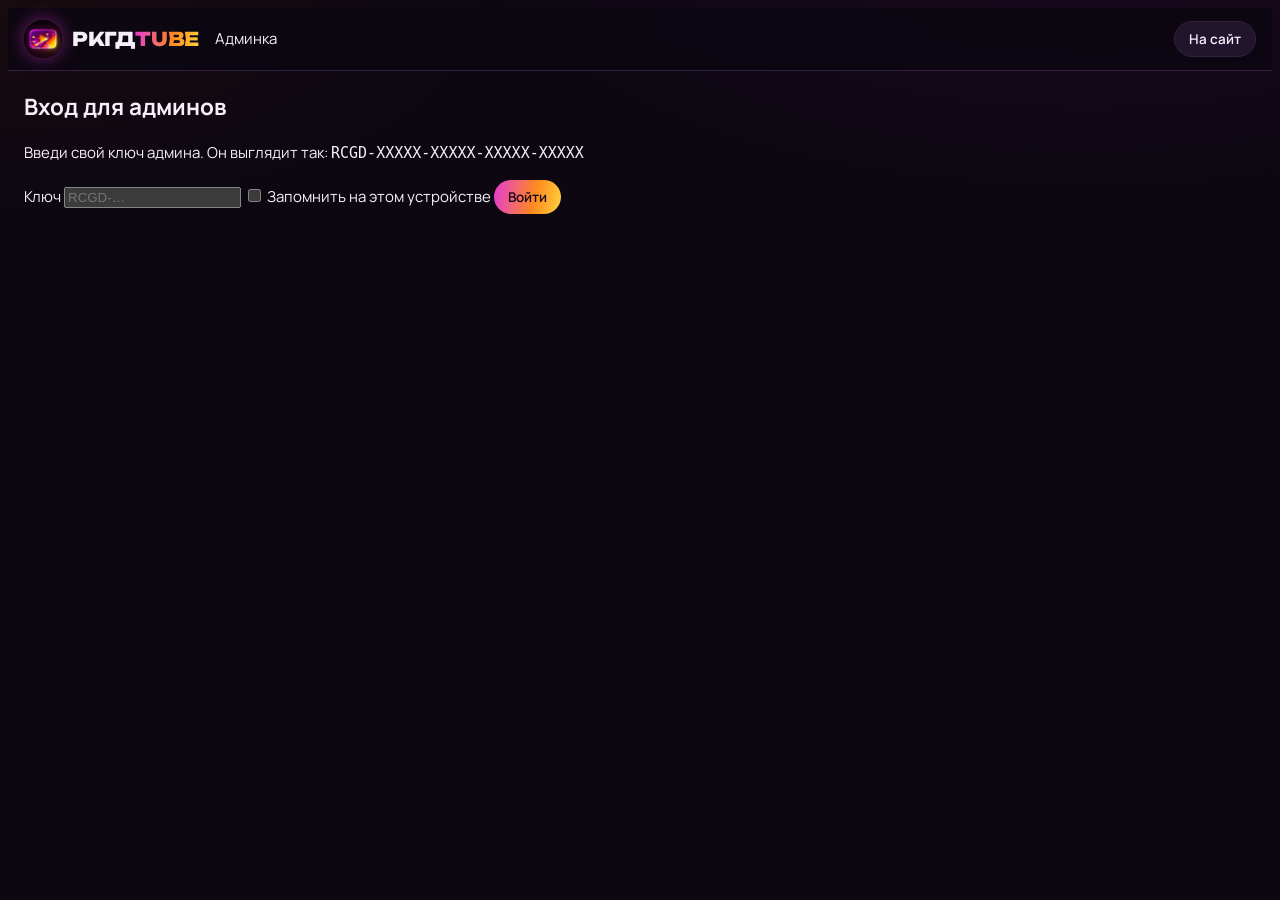
==== upload.html @ 77e3ff82 "Create upload.html" ====
<!doctype html>
<html lang="ru">
<head>
<meta charset="utf-8">
<meta name="viewport" content="width=device-width, initial-scale=1, viewport-fit=cover">
<title>Админка РКГДTUBE</title>
<meta name="robots" content="noindex">
<link rel="icon" href="media/logo.jpg">
<link rel="preconnect" href="https://fonts.googleapis.com">
<link rel="stylesheet" href="https://fonts.googleapis.com/css2?family=Unbounded:wght@500;700;800&family=Manrope:wght@400;500;600;700&family=JetBrains+Mono:wght@500&display=swap">
<link rel="stylesheet" href="assets/style.css">
<link rel="stylesheet" href="assets/admin.css">
</head>
<body>
<header>
  <div class="wrap">
    <div class="bar">
      <a class="logo" href="./"><img src="media/logo.jpg" alt=""><b>РКГД<span>TUBE</span></b></a>
      <span class="tag">Админка</span>
      <a class="btn" href="./" style="margin-left:auto">На сайт</a>
    </div>
  </div>
</header>

<main class="wrap admin">
  <!-- вход -->
  <section class="panel" id="login">
    <h1>Вход для админов</h1>
    <p class="muted">Введи свой ключ админа. Он выглядит так: <code>RCGD-XXXXX-XXXXX-XXXXX-XXXXX</code></p>
    <form id="loginForm" class="stack">
      <label for="key">Ключ</label>
      <input id="key" type="password" autocomplete="off" spellcheck="false" placeholder="RCGD-…" required>
      <label class="check"><input id="remember" type="checkbox"> Запомнить на этом устройстве</label>
      <button class="btn hot" type="submit" id="loginBtn">Войти</button>
      <p class="msg" id="loginMsg" role="status"></p>
    </form>
  </section>

  <!-- панель -->
  <section id="panel" hidden>
    <div class="who-row">
      <p>Ты вошёл с ключом <b id="keyNo"></b></p>
      <button class="btn" id="logout" type="button">Выйти</button>
    </div>

    <div class="cols">
      <form class="panel stack" id="addForm">
        <h2>Добавить видео</h2>
        <label for="url">Ссылка на видео YouTube</label>
        <input id="url" type="url" placeholder="https://youtu.be/…" required>
        <div class="preview" id="preview" hidden><img id="previewImg" alt=""></div>
        <label for="title">Название</label>
        <input id="title" type="text" maxlength="140" placeholder="Если пусто, возьмём с YouTube">
        <label for="author">Автор</label>
        <input id="author" type="text" maxlength="80" placeholder="Ник креатора">
        <button class="btn hot" type="submit" id="addBtn">Выложить на сайт</button>
        <p class="msg" id="addMsg" role="status"></p>
      </form>

      <form class="panel stack" id="hideForm">
        <h2>Скрыть видео с сайта</h2>
        <p class="muted">Для любого видео, даже если оно пришло из базы канала.</p>
        <label for="hideUrl">Ссылка на видео YouTube</label>
        <input id="hideUrl" type="url" placeholder="https://youtu.be/…" required>
        <button class="btn" type="submit" id="hideBtn">Скрыть</button>
        <p class="msg" id="hideMsg" role="status"></p>
      </form>
    </div>

    <section class="panel">
      <h2>Добавлено админами <span class="count" id="upCount"></span></h2>
      <div id="upList" class="items"><p class="muted">Загружаю…</p></div>
    </section>
    <section class="panel">
      <h2>Скрытые видео <span class="count" id="hidCount"></span></h2>
      <div id="hidList" class="items"></div>
    </section>
  </section>
</main>

<script src="assets/keys.js"></script>
<script src="assets/upload.js"></script>
</body>
</html>
---- assets/style.css ----
/* Layout: YouTube-style app — sticky bar, tag chips, card grid; watch view swaps in via #v<id> */
:root{
  --bg:#0c0711; --surface:#160d1f; --raise:#21142d; --line:#33213f;
  --fg:#f6eefb; --muted:#ab97b8;
  --pink:#e43ad6; --orange:#ff8a1f; --yellow:#ffd23d;
  --grad:linear-gradient(100deg,var(--pink),var(--orange) 60%,var(--yellow));
  --f-display:"Unbounded","Arial Black",system-ui,sans-serif;
  --f-body:"Manrope","Segoe UI",system-ui,sans-serif;
  --f-mono:"JetBrains Mono",ui-monospace,Consolas,monospace;
  color-scheme:dark;
}
*{box-sizing:border-box}
body{background:var(--bg);color:var(--fg);font:15px/1.5 var(--f-body);
  background-image:radial-gradient(900px 400px at 85% -10%,#3a0f3d55,transparent 70%),radial-gradient(700px 300px at 0% 0%,#4a1f0a33,transparent 70%);
  background-attachment:fixed}
body::before{content:"";position:fixed;inset:0 0 auto;height:env(safe-area-inset-top,0px);z-index:10;background:var(--bg)}
a{color:inherit}
.wrap{max-width:1280px;margin:0 auto;padding-left:max(16px,env(safe-area-inset-left,0px));padding-right:max(16px,env(safe-area-inset-right,0px))}
header{position:sticky;top:env(safe-area-inset-top,0px);z-index:5;background:#0c0711e6;backdrop-filter:blur(10px);border-bottom:1px solid var(--line)}
.bar{display:flex;align-items:center;gap:16px;padding-block:12px}
.logo{display:flex;align-items:center;gap:10px;text-decoration:none;flex-shrink:0}
.logo img{width:38px;height:38px;border-radius:50%;box-shadow:0 0 18px #e43ad680}
.logo b{font:800 19px/1 var(--f-display);letter-spacing:-.02em}
.logo b span{background:var(--grad);-webkit-background-clip:text;background-clip:text;color:transparent}
.search{flex:1;min-width:0;max-width:560px;margin-inline:auto;position:relative}
.search input{width:100%;background:var(--surface);border:1px solid var(--line);color:var(--fg);border-radius:999px;padding:10px 16px 10px 40px;font:inherit}
.search input:focus{outline:none;border-color:var(--pink);box-shadow:0 0 0 3px #e43ad633}
.search svg{position:absolute;left:14px;top:50%;transform:translateY(-50%);width:16px;height:16px;fill:none;stroke:var(--muted);stroke-width:2}
.tg{flex-shrink:0;text-decoration:none;font-weight:700;font-size:14px;padding:9px 16px;border-radius:999px;background:var(--grad);color:#1a0718}
.tg:focus-visible,.chip:focus-visible,.card:focus-visible,.btn:focus-visible{outline:2px solid var(--yellow);outline-offset:3px}
.chips{display:flex;gap:8px;overflow-x:auto;padding-block:0 12px;scrollbar-width:none}
.chip{flex-shrink:0;border:1px solid var(--line);background:var(--surface);color:var(--fg);border-radius:10px;padding:6px 14px;font:600 13px var(--f-body);cursor:pointer}
.chip[aria-pressed="true"]{background:var(--fg);color:var(--bg);border-color:var(--fg)}
.note{margin-block:18px 6px;display:flex;gap:12px;align-items:flex-start;padding:12px 16px;border-radius:12px;border:1px dashed #ff8a1f66;background:#ff8a1f0d;color:var(--muted);font-size:13.5px}
.note strong{color:var(--orange)}
.chan{display:flex;align-items:center;gap:18px;padding-block:22px 18px;flex-wrap:wrap}
.chan img{width:84px;height:84px;border-radius:50%;box-shadow:0 0 40px #e43ad655}
.chan h1{margin:0;font:800 clamp(24px,4vw,34px)/1.1 var(--f-display);letter-spacing:-.02em;text-wrap:balance}
.chan p{margin:4px 0 0;color:var(--muted);font-size:14px}
.stats{display:flex;gap:14px;flex-wrap:wrap;font:500 12px var(--f-mono);color:var(--muted);margin-top:8px}
.stats b{color:var(--fg)}
.grid{display:grid;grid-template-columns:repeat(auto-fill,minmax(270px,1fr));gap:28px 18px;padding-block:8px 48px}
.card{display:flex;flex-direction:column;gap:10px;text-decoration:none;border-radius:14px;min-width:0}
.thumb{position:relative;aspect-ratio:16/9;max-width:100%;border-radius:14px;overflow:hidden;background:var(--surface)}
.thumb canvas{width:100%;height:100%;display:block;transition:transform .35s ease}
.card:hover .thumb canvas{transform:scale(1.05)}
.dur{position:absolute;right:8px;bottom:8px;background:#000c;color:#fff;font:500 12px var(--f-mono);padding:2px 6px;border-radius:5px}
.kind{position:absolute;left:8px;top:8px;background:#000a;color:var(--yellow);font:700 10.5px var(--f-body);letter-spacing:.08em;text-transform:uppercase;padding:3px 7px;border-radius:5px}
.meta{display:flex;gap:12px;min-width:0}
.av{flex-shrink:0;width:36px;height:36px;border-radius:50%;display:grid;place-items:center;font:700 14px var(--f-display);color:#1a0718}
.meta div{min-width:0}
.meta h3{margin:0;font:700 15px/1.35 var(--f-body);display:-webkit-box;-webkit-line-clamp:2;-webkit-box-orient:vertical;overflow:hidden}
.meta p{margin:3px 0 0;color:var(--muted);font-size:13px;line-height:1.4}
.empty{grid-column:1/-1;text-align:center;color:var(--muted);padding:60px 0}
/* watch view */
.watch{display:grid;grid-template-columns:minmax(0,1fr) 360px;gap:24px;padding-block:22px 48px}
.player{position:relative;aspect-ratio:16/9;max-width:100%;border-radius:16px;overflow:hidden;background:#000}
.player canvas{width:100%;height:100%;display:block;filter:saturate(1.1)}
.player .overlay{position:absolute;inset:0;display:grid;place-items:center;align-content:center;gap:14px;background:linear-gradient(#0000,#0008);text-align:center;padding:16px}
.play{width:78px;height:78px;border-radius:50%;background:var(--grad);display:grid;place-items:center;box-shadow:0 0 40px #ff8a1f88;text-decoration:none}
.play svg{width:30px;height:30px;fill:#1a0718;margin-left:5px}
.overlay small{color:#fff;font-weight:600;text-shadow:0 1px 6px #000}
.watch h2{margin:16px 0 10px;font:700 clamp(19px,2.6vw,24px)/1.3 var(--f-display);letter-spacing:-.01em;text-wrap:balance}
.row{display:flex;align-items:center;gap:12px;flex-wrap:wrap}
.row .who{display:flex;gap:10px;align-items:center;margin-right:auto}
.row .who b{display:block}
.row .who span{color:var(--muted);font-size:13px}
.btn{display:inline-flex;align-items:center;gap:6px;text-decoration:none;border-radius:999px;padding:8px 14px;background:var(--raise);border:1px solid var(--line);font:600 13.5px var(--f-body);color:var(--fg);cursor:pointer}
.btn.hot{background:var(--grad);color:#1a0718;border:0}
.desc{margin-top:14px;background:var(--surface);border-radius:14px;padding:14px 16px;font-size:14px}
.desc .top{font-weight:700;margin-bottom:6px}
.desc blockquote{margin:8px 0 0;color:var(--muted);border-left:2px solid var(--pink);padding-left:12px;white-space:pre-line}
.reacts{display:flex;gap:8px;flex-wrap:wrap;margin-top:10px}
.reacts span{background:var(--raise);border-radius:999px;padding:3px 10px;font:500 13px var(--f-mono)}
.side h4{margin:0 0 12px;font:700 13px var(--f-body);letter-spacing:.08em;text-transform:uppercase;color:var(--muted)}
.side .card{flex-direction:row;gap:10px;margin-bottom:12px}
.side .thumb{width:168px;flex-shrink:0;border-radius:10px}
.side .meta h3{font-size:14px}
.back{margin-top:18px}
@media (max-width:900px){.watch{grid-template-columns:minmax(0,1fr)}}
@media (max-width:560px){.tg{display:none}.logo b{display:none}.side .thumb{width:140px}}
@media (prefers-reduced-motion:reduce){.thumb canvas{transition:none}}
/* рабочая версия */
.thumb img{width:100%;height:100%;object-fit:cover;display:block;transition:transform .35s ease}
.card:hover .thumb img{transform:scale(1.05)}
.player.embed{aspect-ratio:auto;background:var(--surface);padding:8px;min-height:220px;display:grid;place-items:center}
.player.embed iframe{max-width:100%}
.gallery{display:grid;grid-template-columns:repeat(auto-fill,minmax(220px,1fr));gap:8px}
.gallery img{width:100%;border-radius:12px;display:block}
.more{display:flex;justify-content:center;padding-block:0 48px}
.updated{font:500 12px var(--f-mono);color:var(--muted)}
.loading{padding:80px 0;text-align:center;color:var(--muted)}
@media (prefers-reduced-motion:reduce){.thumb img{transition:none}}
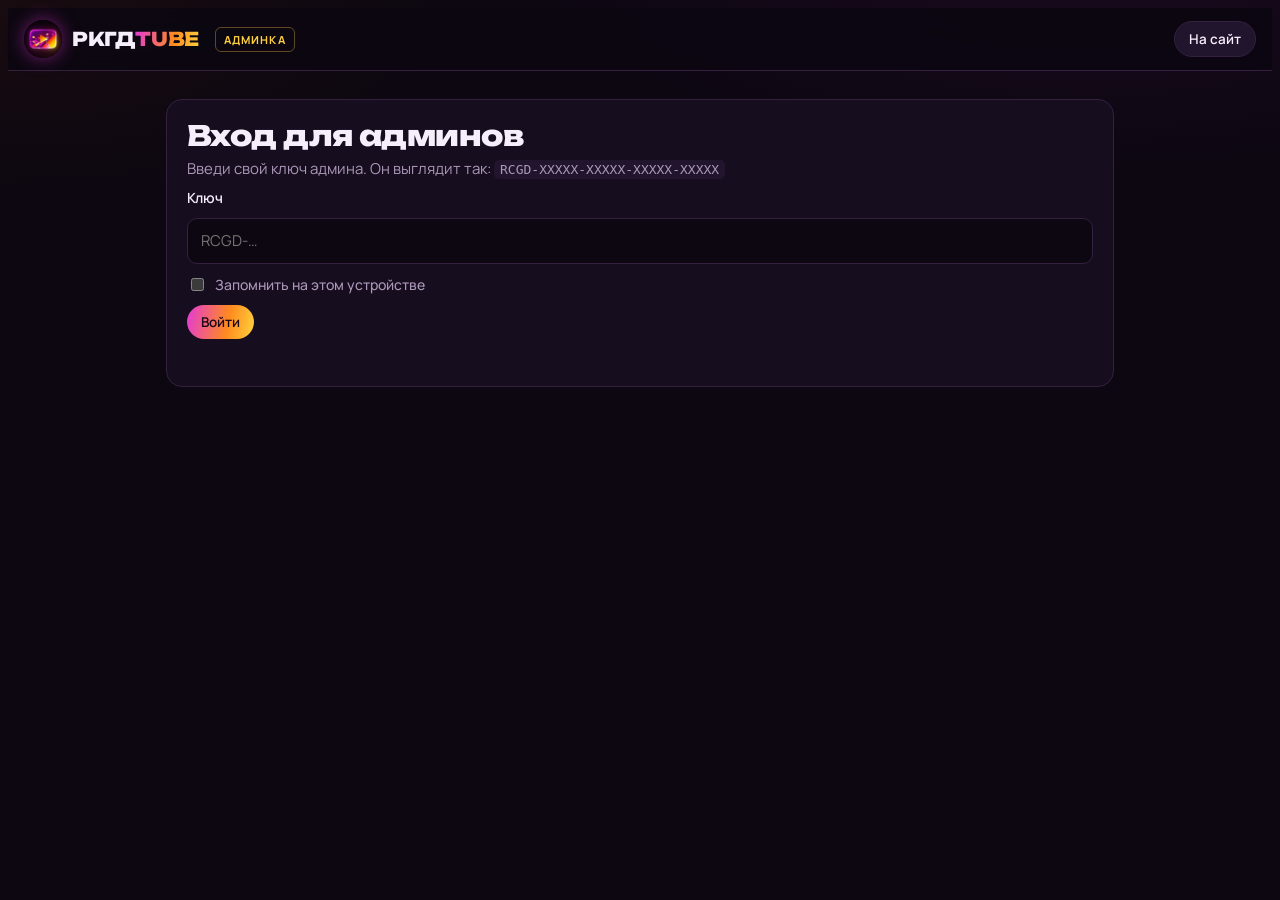
==== commit 8d4263ce: "Update upload.html" ====
--- a/upload.html
+++ b/upload.html
@@ -53,6 +53,10 @@
         <input id="title" type="text" maxlength="140" placeholder="Если пусто, возьмём с YouTube">
         <label for="author">Автор</label>
         <input id="author" type="text" maxlength="80" placeholder="Ник креатора">
+        <label for="desc">Описание для поста в канале</label>
+        <textarea id="desc" maxlength="700" placeholder="Если пусто, возьмём описание с YouTube"></textarea>
+        <label for="tags">Хэштеги</label>
+        <input id="tags" type="text" maxlength="120" placeholder="Например: gp_deco deco (хэштег автора добавится сам)">
         <button class="btn hot" type="submit" id="addBtn">Выложить на сайт</button>
         <p class="msg" id="addMsg" role="status"></p>
       </form>
--- a/assets/style.css
+++ b/assets/style.css
@@ -92,3 +92,17 @@
 .updated{font:500 12px var(--f-mono);color:var(--muted)}
 .loading{padding:80px 0;text-align:center;color:var(--muted)}
 @media (prefers-reduced-motion:reduce){.thumb img{transition:none}}
+/* версия 2: YouTube-ворки */
+.player iframe{position:absolute;inset:0;width:100%;height:100%;border:0}
+.player>img{width:100%;height:100%;object-fit:cover;display:block}
+a.player{display:block;text-decoration:none}
+a.who{text-decoration:none;color:inherit}
+a.who:hover b{text-decoration:underline}
+.found{margin:0 0 12px;color:var(--muted);font-size:14px}
+.chan .av{font-size:34px}
+.side h4+.card,.side h4{margin-top:0}
+.side .card+h4{margin-top:22px}
+.foot{border-top:1px solid var(--line);margin-top:8px}
+.foot .wrap{display:flex;gap:16px;flex-wrap:wrap;justify-content:space-between;padding-block:20px 28px;color:var(--muted);font-size:13px}
+.foot a{color:var(--muted)}
+.foot a:hover{color:var(--fg)}
--- a/assets/admin.css
+++ b/assets/admin.css
@@ -0,0 +1,39 @@
+/* страницы админки */
+.admin{display:flex;flex-direction:column;gap:20px;padding-block:28px 60px;max-width:980px}
+.tag{font:700 11px var(--f-body);letter-spacing:.1em;text-transform:uppercase;color:var(--yellow);border:1px solid #ffd23d55;border-radius:6px;padding:4px 8px}
+.panel{background:var(--surface);border:1px solid var(--line);border-radius:16px;padding:20px;min-width:0}
+.panel h1{margin:0 0 6px;font:800 clamp(22px,3.4vw,28px)/1.15 var(--f-display);letter-spacing:-.02em}
+.panel h2{margin:0 0 4px;font:700 17px/1.3 var(--f-display)}
+.muted{color:var(--muted);margin:0}
+.stack{display:flex;flex-direction:column;gap:10px}
+.stack label{font-weight:600;font-size:14px}
+.admin input[type=text],.admin input[type=url],.admin input[type=password],.admin textarea{
+  width:100%;background:var(--bg);border:1px solid var(--line);color:var(--fg);border-radius:10px;padding:11px 13px;font:inherit}
+.admin input:focus,.admin textarea:focus{outline:none;border-color:var(--pink);box-shadow:0 0 0 3px #e43ad633}
+.admin textarea{font:500 13px/1.5 var(--f-mono);min-height:120px;resize:vertical}
+.check{display:flex;align-items:center;gap:8px;font-weight:500!important;color:var(--muted)}
+.stack .btn{align-self:flex-start}
+.btn:disabled{opacity:.55;cursor:wait}
+.msg{margin:0;font-size:14px;min-height:1.2em}
+.msg.ok{color:#7be3a0}
+.msg.err{color:#ff7a8a}
+code{font:500 13px var(--f-mono);background:var(--raise);padding:2px 6px;border-radius:5px;word-break:break-all}
+.cols{display:grid;grid-template-columns:repeat(auto-fit,minmax(min(100%,320px),1fr));gap:20px}
+.who-row{display:flex;align-items:center;justify-content:space-between;gap:12px;flex-wrap:wrap}
+.who-row p{margin:0}
+.preview{border-radius:12px;overflow:hidden;aspect-ratio:16/9;max-width:320px;background:var(--bg)}
+.preview img{width:100%;height:100%;object-fit:cover;display:block}
+.count{color:var(--muted);font:500 13px var(--f-mono)}
+.items{display:flex;flex-direction:column;gap:10px;margin-top:12px}
+.item{display:flex;align-items:center;gap:12px;min-width:0}
+.item img{width:112px;aspect-ratio:16/9;object-fit:cover;border-radius:8px;flex-shrink:0;background:var(--bg)}
+.item div{min-width:0;flex:1}
+.item b{display:block;overflow:hidden;text-overflow:ellipsis;white-space:nowrap}
+.item span{color:var(--muted);font-size:13px}
+.steps{margin:0;padding-left:20px;display:flex;flex-direction:column;gap:8px}
+.keys{display:grid;grid-template-columns:repeat(auto-fill,minmax(min(100%,300px),1fr));gap:8px;margin-top:12px}
+.keyrow{display:flex;align-items:center;justify-content:space-between;gap:8px;background:var(--bg);border:1px solid var(--line);border-radius:10px;padding:8px 10px;font:500 13px var(--f-mono)}
+.keyrow.off{opacity:.45}
+.warn{border-color:#ff8a1f66;background:#ff8a1f0d}
+@media (max-width:560px){.item img{width:84px}}
+#login .muted{margin-bottom:6px}
